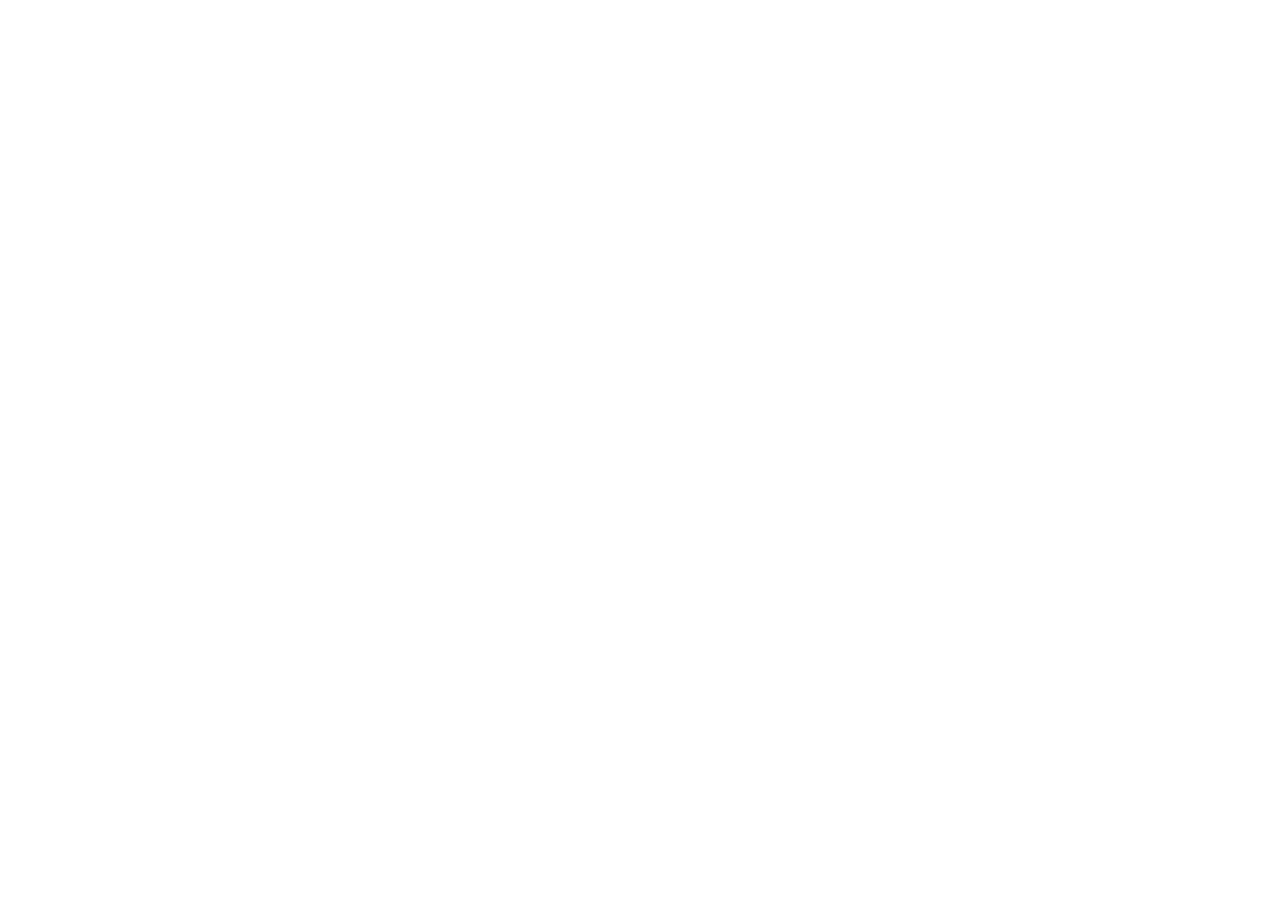
==== index.html @ 2ddba4e3 "Estructura inicial de directorios y diseño inicial de la tabla periódica" ====
<!DOCTYPE html>
<html lang="en">
<head>
    <meta charset="UTF-8">
    <meta name="viewport" content="width=device-width, initial-scale=1.0">
    <title>LaBeBBCNOFuncioNa</title>
    <link rel="stylesheet" href="css/main.css">
</head>
<body>
    <header></header>
    <main></main>
    <footer></footer>
</body>
</html>
---- css/main.css ----
*,
*::after,
*::before {
    margin: 0;
    padding: 0;
    box-sizing: border-box;
    font-family: Arial, Helvetica, sans-serif;
}
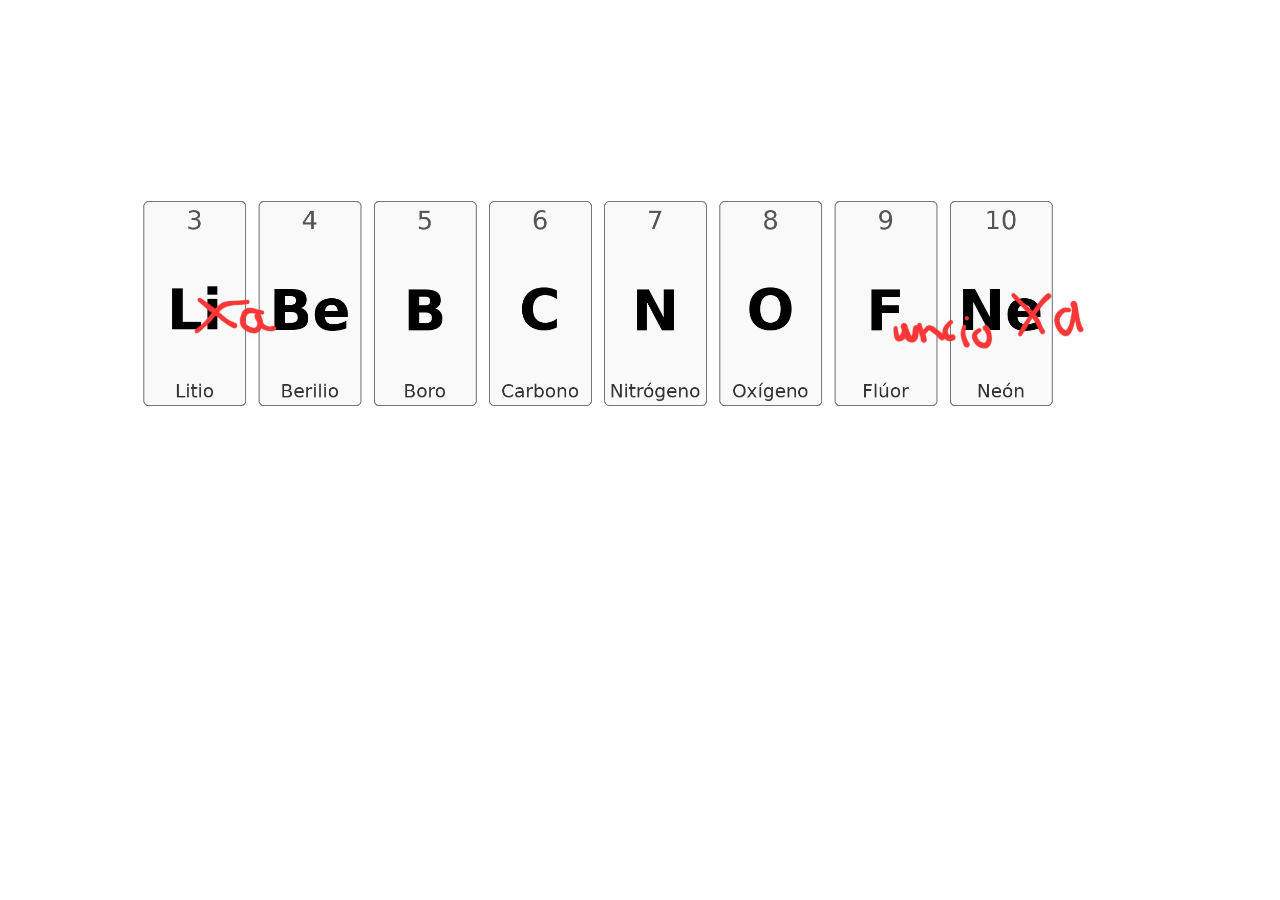
==== commit 91d9d141: "Landing page" ====
--- a/index.html
+++ b/index.html
@@ -1,14 +1,19 @@
 <!DOCTYPE html>
 <html lang="en">
+
 <head>
     <meta charset="UTF-8">
     <meta name="viewport" content="width=device-width, initial-scale=1.0">
     <title>LaBeBBCNOFuncioNa</title>
     <link rel="stylesheet" href="css/main.css">
+    <link rel="stylesheet" href="css/index.css">
+    <script type="module" src="scripts/index.js"></script>
 </head>
+
 <body>
-    <header></header>
-    <main></main>
-    <footer></footer>
+    <div id="foto-portada">
+        <img src="images/banner.jpg" alt="LaBeBBCNOFuncioNa">
+    </div>
 </body>
+
 </html>
--- a/css/main.css
+++ b/css/main.css
@@ -4,5 +4,8 @@
     margin: 0;
     padding: 0;
     box-sizing: border-box;
+}
+
+body{
     font-family: Arial, Helvetica, sans-serif;
 }
--- a/css/index.css
+++ b/css/index.css
@@ -0,0 +1,15 @@
+body{
+   height: 100%;
+   display: flex;
+   justify-content: center;
+   align-items: center;
+}
+#foto-portada{
+    width: 80%;
+    /* border: 1px solid black; */
+    margin-top: 12.5%;
+    cursor: pointer;
+}
+#foto-portada img {
+    width: 100%;
+}
